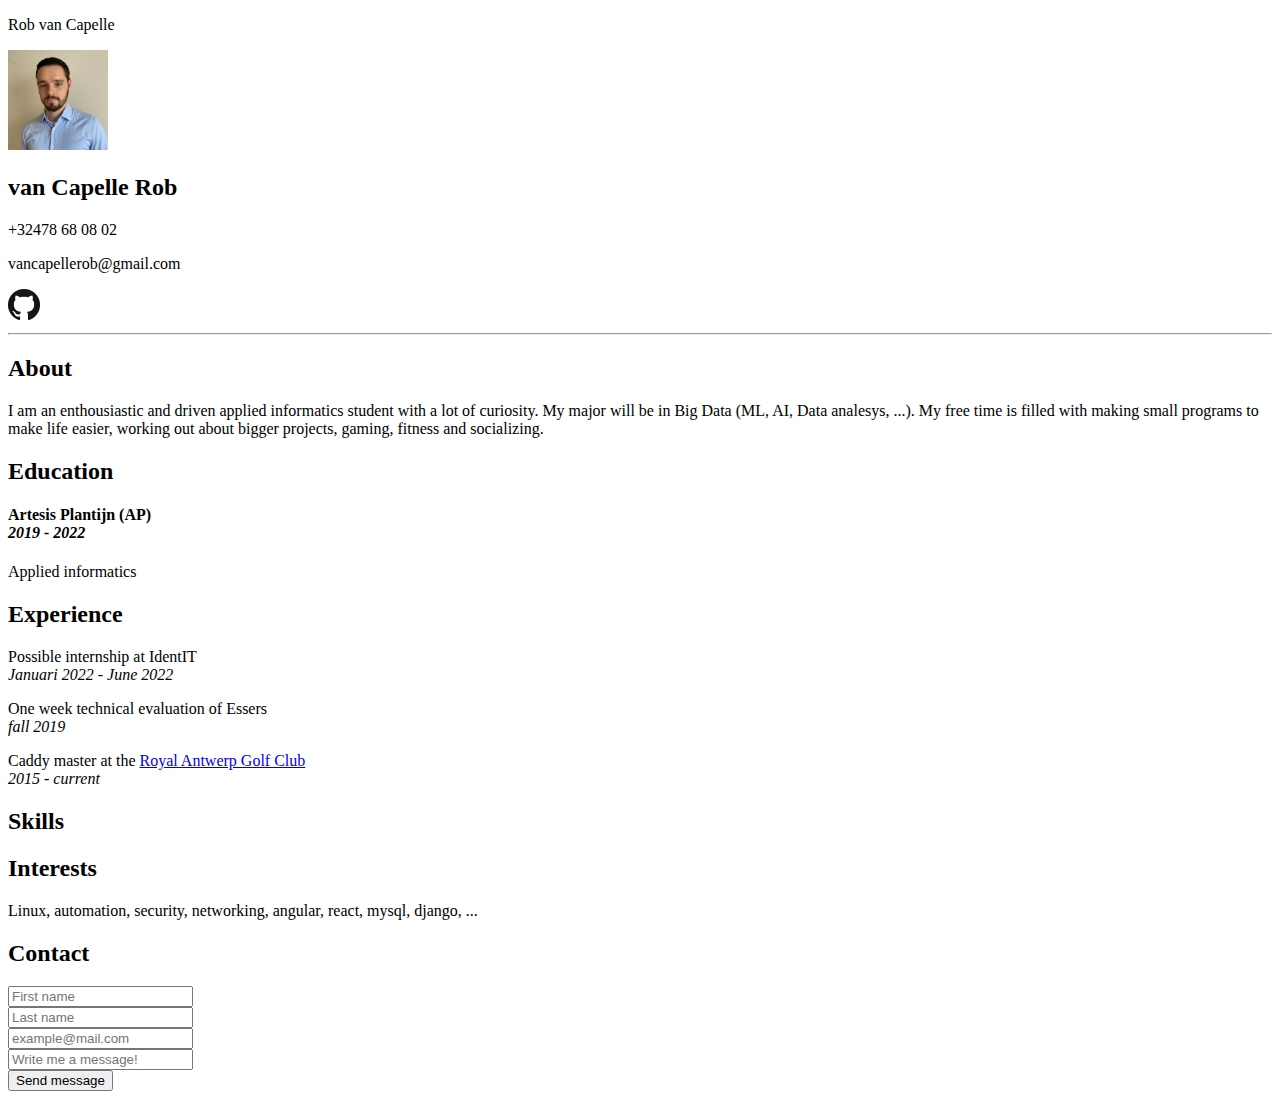
==== index.html @ b4e528f3 "moved index file" ====
<!DOCTYPE html>
<html lang="en">

<head>
    <meta charset="UTF-8">
    <meta http-equiv="X-UA-Compatible" content="IE=edge">
    <meta name="viewport" content="width=device-width, initial-scale=1.0">
    <link rel="stylesheet" href="index.css">
    <title>Rob van Capelle</title>
</head>

<body>
    <div class="nav">
        <p>Rob van Capelle</p>
    </div>
    <div class="web_page">
        <div class="short-info">
            <div class="left">
                <img width="100px" src="../media/pf.jpeg" alt="Profile picture">
            </div>
            <div class="right">
                <h2>van Capelle Rob</h2>
                <p>+32478 68 08 02</p>
                <p>vancapellerob@gmail.com</p>
                <a href="https://github.com/vanCapelleRob/"><img src="../media/GitHub-Mark-32px.png" alt="github"></a>
            </div>
        </div>

        <hr>

        <div class="info">
            <div class="subject">
                <h2>About</h2>
                <p>
                    I am an enthousiastic and driven applied informatics student with a lot of curiosity.
                    My major will be in Big Data (ML, AI, Data analesys, ...). My free time is filled with
                    making small programs to make life easier, working out about bigger projects, gaming, fitness and socializing. 
                    
                    
                    <!-- I am also very intregued 
                    by sequrity, networking, software development aswell as front and backend development. -->
                    
                    <!-- Lorem ipsum dolor sit amet, consectetur adipiscing elit. Mauris blandit neque eget diam varius,
                    vitae varius ex auctor. Vestibulum ante ipsum primis in faucibus orci luctus et ultrices posuere
                    cubilia curae; Integer iaculis mi at laoreet varius. Vestibulum maximus congue diam ac volutpat.
                    Maecenas vitae enim dolor. Fusce dui nisi, egestas in pretium vitae, efficitur et dolor. Aliquam
                    erat volutpat. In ullamcorper vehicula magna, in dignissim magna. Etiam arcu neque, posuere id
                    molestie et, finibus ac dui. -->
                </p>
            </div>
            <div class="subject1">
                <h2>Education</h2>
                <h4>Artesis Plantijn (AP) <br>
                    <i>2019 - 2022</i>
                </h4>    
                <p> Applied informatics </p>
            </div>
            <div class="subject">
                <h2>Experience</h2>
                <p>
                    Possible internship at IdentIT <br>
                    <i> Januari 2022 - June 2022</i>
                </p>
                <p>
                    One week technical evaluation of Essers <br>
                    <i>fall 2019</i>
                </p>
                <p>
                    Caddy master at the <a href="https://ragc.be"> Royal Antwerp Golf Club</a> <br>
                    <i> 2015 - current</i>
                </p>
            </div>
            <div class="subject">
                <h2>Skills</h2>
            </div>
            <div class="subject">
                <h2>Interests</h2>
                <p>
                    Linux, automation, security, networking, angular, react, mysql, django, ...
                </p>
            </div>
            <div class="subject">
                <h2>Contact</h2>
                <form action="">
                    <input type="text" name="first_name" placeholder="First name"><br>
                    <input type="text" name="last_name" placeholder="Last name"><br>                    
                    <input type="email" name="email" placeholder="example@mail.com"><br>
                    <input type="text" name="message" placeholder="Write me a message!"><br>
                    <input type="submit" value="Send message">
                </form>
            </div>
        </div>
    </div>


</body>

</html>
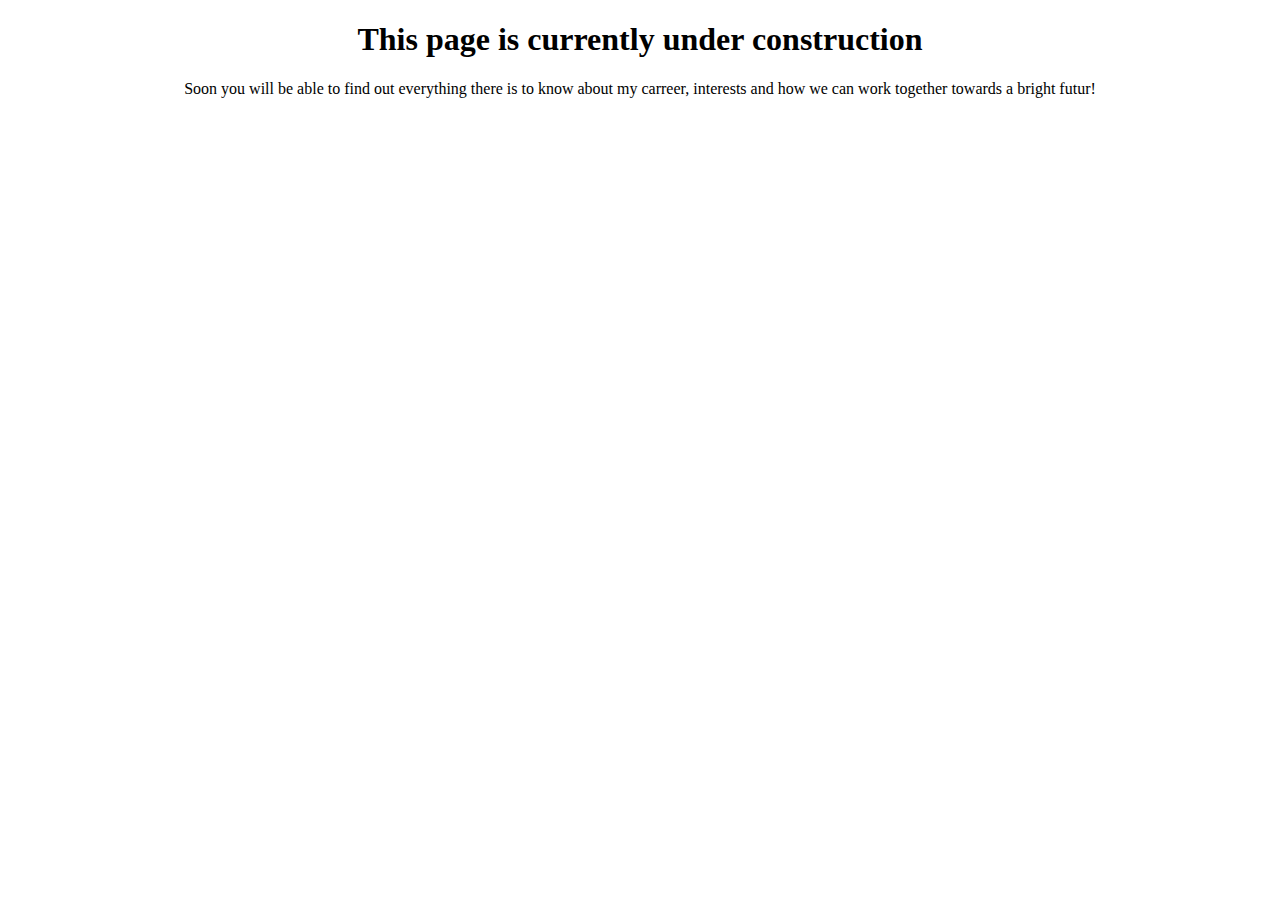
==== commit c895d563: "added construction page" ====
--- a/index.html
+++ b/index.html
@@ -1,98 +1,18 @@
 <!DOCTYPE html>
 <html lang="en">
-
 <head>
     <meta charset="UTF-8">
     <meta http-equiv="X-UA-Compatible" content="IE=edge">
     <meta name="viewport" content="width=device-width, initial-scale=1.0">
-    <link rel="stylesheet" href="index.css">
     <title>Rob van Capelle</title>
 </head>
-
+<style>
+    h1, p{
+        text-align: center;
+    }
+</style>
 <body>
-    <div class="nav">
-        <p>Rob van Capelle</p>
-    </div>
-    <div class="web_page">
-        <div class="short-info">
-            <div class="left">
-                <img width="100px" src="../media/pf.jpeg" alt="Profile picture">
-            </div>
-            <div class="right">
-                <h2>van Capelle Rob</h2>
-                <p>+32478 68 08 02</p>
-                <p>vancapellerob@gmail.com</p>
-                <a href="https://github.com/vanCapelleRob/"><img src="../media/GitHub-Mark-32px.png" alt="github"></a>
-            </div>
-        </div>
-
-        <hr>
-
-        <div class="info">
-            <div class="subject">
-                <h2>About</h2>
-                <p>
-                    I am an enthousiastic and driven applied informatics student with a lot of curiosity.
-                    My major will be in Big Data (ML, AI, Data analesys, ...). My free time is filled with
-                    making small programs to make life easier, working out about bigger projects, gaming, fitness and socializing. 
-                    
-                    
-                    <!-- I am also very intregued 
-                    by sequrity, networking, software development aswell as front and backend development. -->
-                    
-                    <!-- Lorem ipsum dolor sit amet, consectetur adipiscing elit. Mauris blandit neque eget diam varius,
-                    vitae varius ex auctor. Vestibulum ante ipsum primis in faucibus orci luctus et ultrices posuere
-                    cubilia curae; Integer iaculis mi at laoreet varius. Vestibulum maximus congue diam ac volutpat.
-                    Maecenas vitae enim dolor. Fusce dui nisi, egestas in pretium vitae, efficitur et dolor. Aliquam
-                    erat volutpat. In ullamcorper vehicula magna, in dignissim magna. Etiam arcu neque, posuere id
-                    molestie et, finibus ac dui. -->
-                </p>
-            </div>
-            <div class="subject1">
-                <h2>Education</h2>
-                <h4>Artesis Plantijn (AP) <br>
-                    <i>2019 - 2022</i>
-                </h4>    
-                <p> Applied informatics </p>
-            </div>
-            <div class="subject">
-                <h2>Experience</h2>
-                <p>
-                    Possible internship at IdentIT <br>
-                    <i> Januari 2022 - June 2022</i>
-                </p>
-                <p>
-                    One week technical evaluation of Essers <br>
-                    <i>fall 2019</i>
-                </p>
-                <p>
-                    Caddy master at the <a href="https://ragc.be"> Royal Antwerp Golf Club</a> <br>
-                    <i> 2015 - current</i>
-                </p>
-            </div>
-            <div class="subject">
-                <h2>Skills</h2>
-            </div>
-            <div class="subject">
-                <h2>Interests</h2>
-                <p>
-                    Linux, automation, security, networking, angular, react, mysql, django, ...
-                </p>
-            </div>
-            <div class="subject">
-                <h2>Contact</h2>
-                <form action="">
-                    <input type="text" name="first_name" placeholder="First name"><br>
-                    <input type="text" name="last_name" placeholder="Last name"><br>                    
-                    <input type="email" name="email" placeholder="example@mail.com"><br>
-                    <input type="text" name="message" placeholder="Write me a message!"><br>
-                    <input type="submit" value="Send message">
-                </form>
-            </div>
-        </div>
-    </div>
-
-
+    <h1>This page is currently under construction</h1>
+    <p>Soon you will be able to find out everything there is to know about my carreer, interests and how we can work together towards a bright futur!</p>
 </body>
-
 </html>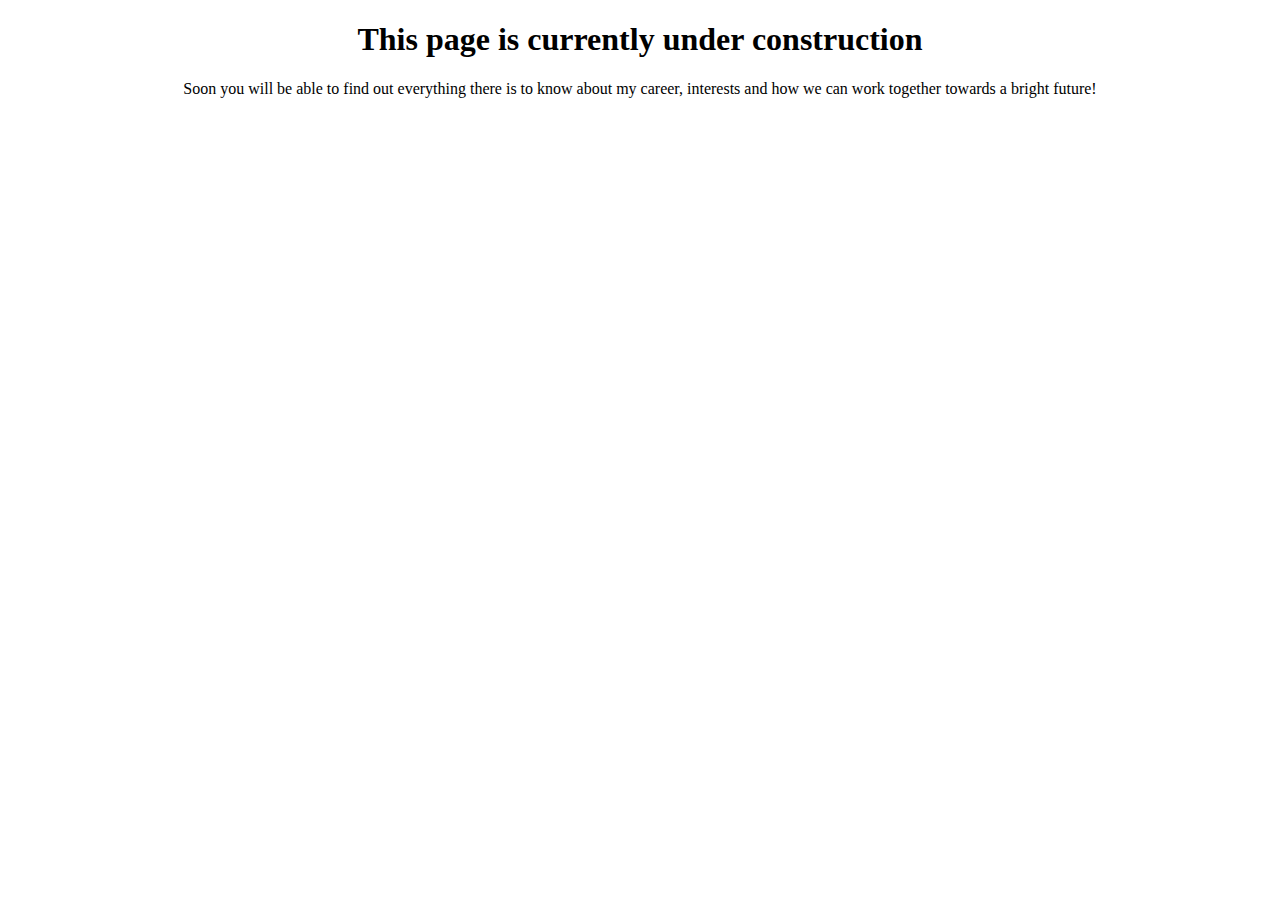
==== commit e41474d0: "spelling updated" ====
--- a/index.html
+++ b/index.html
@@ -13,6 +13,6 @@
 </style>
 <body>
     <h1>This page is currently under construction</h1>
-    <p>Soon you will be able to find out everything there is to know about my carreer, interests and how we can work together towards a bright futur!</p>
+    <p>Soon you will be able to find out everything there is to know about my career, interests and how we can work together towards a bright future!</p>
 </body>
 </html>